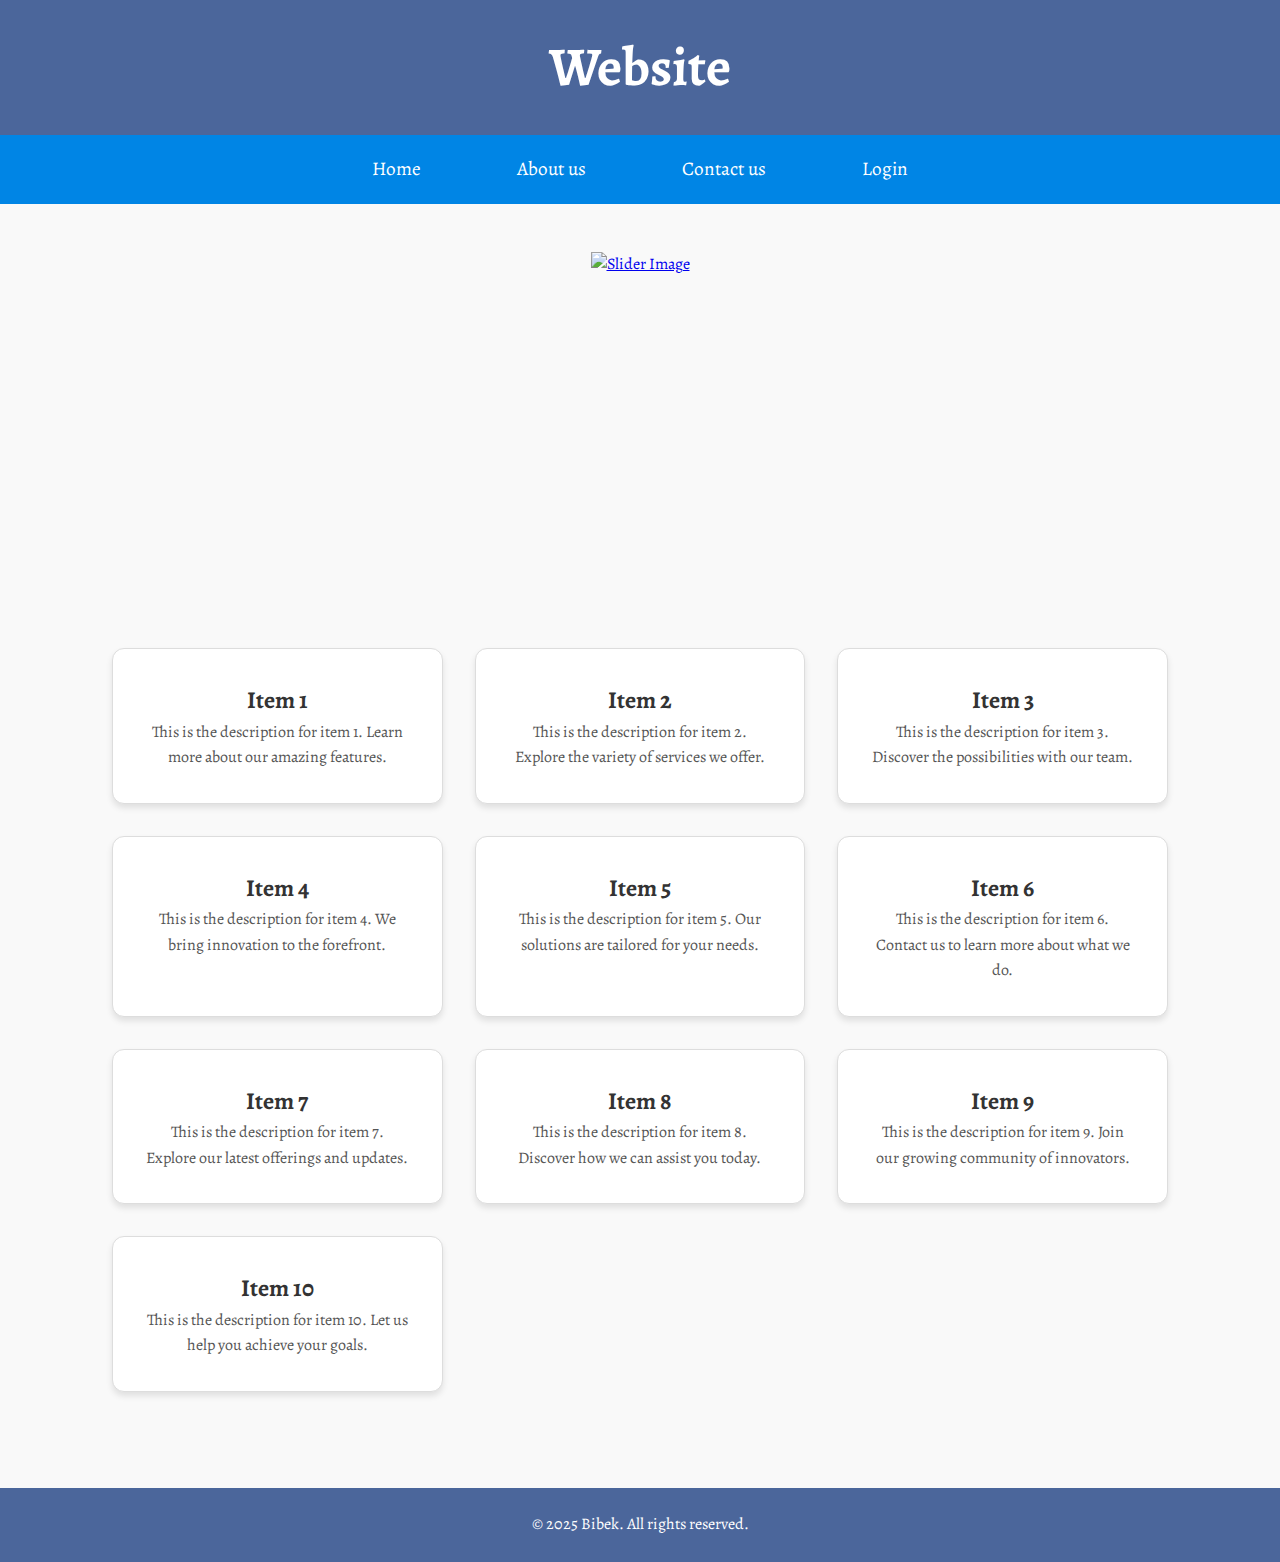
==== index.html @ 6898df06 "assingment completed" ====
<!DOCTYPE html>
<html lang="en">

<head>
    <meta charset="UTF-8">
    <meta name="viewport" content="width=device-width, initial-scale=1.0">
    <title>Website with Navbar, Slider, and Grid</title>
    <link rel="stylesheet" href="./CSS/style.css">
</head>

<body>
    <header>
        <h1>Website</h1>
    </header>

    <nav>
        <ul>
            <li><a href="./index.html">Home</a></li>
            <li><a href="./pages/about-us.html">About us</a></li>
            <li><a href="./pages/contact-us.html">Contact us</a>
            <li><a href="./pages/login-page.html">Login</a></li>
            </li>
        </ul>
    </nav>

    <div class="slider">
        <a href="https://example.com">
            <img src="https://picsum.photos/1600/300" alt="Slider Image">
        </a>
    </div>

    <section class="grid">
        <div class="grid-item">
            <h2>Item 1</h2>
            <p>This is the description for item 1. Learn more about our amazing features.</p>
        </div>
        <div class="grid-item">
            <h2>Item 2</h2>
            <p>This is the description for item 2. Explore the variety of services we offer.</p>
        </div>
        <div class="grid-item">
            <h2>Item 3</h2>
            <p>This is the description for item 3. Discover the possibilities with our team.</p>
        </div>
        <div class="grid-item">
            <h2>Item 4</h2>
            <p>This is the description for item 4. We bring innovation to the forefront.</p>
        </div>
        <div class="grid-item">
            <h2>Item 5</h2>
            <p>This is the description for item 5. Our solutions are tailored for your needs.</p>
        </div>
        <div class="grid-item">
            <h2>Item 6</h2>
            <p>This is the description for item 6. Contact us to learn more about what we do.</p>
        </div>
        <div class="grid-item">
            <h2>Item 7</h2>
            <p>This is the description for item 7. Explore our latest offerings and updates.</p>
        </div>
        <div class="grid-item">
            <h2>Item 8</h2>
            <p>This is the description for item 8. Discover how we can assist you today.</p>
        </div>
        <div class="grid-item">
            <h2>Item 9</h2>
            <p>This is the description for item 9. Join our growing community of innovators.</p>
        </div>
        <div class="grid-item">
            <h2>Item 10</h2>
            <p>This is the description for item 10. Let us help you achieve your goals.</p>
        </div>
    </section>

    <footer>
        <p>&copy; 2025 Bibek. All rights reserved.</p>
    </footer>
</body>

</html>
---- CSS/style.css ----
@import url('https://fonts.googleapis.com/css2?family=Alegreya:ital,wght@0,400..900;1,400..900&family=Dosis:wght@200..800&family=Roboto+Mono:ital,wght@0,372;1,372&display=swap');

* {
    margin: 0;
    padding: 0;
    box-sizing: border-box;
}

body {
    font-family: 'Alegreya', serif;
    line-height: 1.6;
    background-color: #f9f9f9;
    min-height: auto;
}

header,
footer {
    background-color: #4b669b;
    color: white;
    text-align: center;
    padding: 1.5rem 0;
}

header h1 {
    font-size: 3.4rem;
}

nav ul {
    display: flex;
    justify-content: center;
    background-color: #0085e5;
    padding: 1.2rem 0;
    list-style-type: none;
}

li a {
    color: white;
    text-decoration: none;
    font-size: 1.2rem;
    margin: 0 1rem;
    padding: 0.8rem 2rem;
}

nav li a:hover {
    background-color: #005acf;
    border-radius: 10px;
}

.slider {
    display: flex;
    justify-content: center;
    height: 300px;
    width: 100%;
    margin: 3rem 0;
}

.slider img {
    width: auto;
    height: auto;
    mix-blend-mode: normal;
}

.grid {
    display: grid;
    grid-template-columns: repeat(auto-fit, minmax(250px, 1fr));
    gap: 2rem;
    padding: 3rem 2rem;
    margin: 1rem 5rem 3rem 5rem;
}

.grid-item {
    background-color: #ffffff;
    padding: 2rem 2rem;
    text-align: center;
    border: 1px solid #ddd;
    border-radius: 12px;
    box-shadow: 0 4px 6px rgba(0, 0, 0, 0.1);
    transition: transform 0.2s, box-shadow 0.2s;
}

.grid-item:hover {
    transform: translateY(-5px);
    box-shadow: 0 6px 12px rgba(0, 0, 0, 0.2);
}

footer {
    margin-top: auto;
}

h2 {
    margin-top: 0;
    font-size: 1.5rem;
    color: #333;
}

p {
    font-size: 1rem;
    color: #555;
}

footer p {
    color: white;
}

/* about page style begins */

.about-container {
    display: flex;
    align-items: center;
    justify-content: center;
    margin-top: 4rem;
    margin-bottom: 6.65rem;
}

.info-container {
    display: flex;
    align-items: center;
    justify-content: center;
    padding: 4rem;
    max-width: 900px;
    background-color: white;
    box-shadow: 0 4px 8px rgba(0, 0, 0, 0.1);
    border-radius: 8px;
}

.about-image img {
    width: 20rem;
    height: auto;
    border-radius: 15px;
}

.about-content {
    margin-left: 2rem;
    color: #333;
}

.about-content h1 {
    margin: 0;
    font-size: 2rem;
    text-transform: uppercase;
    color: #222;
}

.about-content h2 {
    margin: 0.5rem 0;
    font-size: 1.2rem;
    color: #555;
    font-style: italic;
}

.about-content p {
    margin-top: 1rem;
    font-size: 1rem;
    color: #444;
    text-align: justify;
}

.about-icons {
    display: flex;
    margin: 1rem 0 0 1rem;
    gap: 1rem;
}

.fa-brands {
    font-size: 2rem;
}

/* contact page style begins here */

.contact-container {
    display: flex;
    align-items: center;
    justify-content: center;
    flex-direction: column;
    gap: 2rem;
}

.contact-container .contact-info {
    display: flex;
    align-items: center;
    justify-content: center;
}

.contact-info .box {
    text-align: center;
    vertical-align: center;
    margin: 2rem 1rem 0 1rem;
    padding: 2rem;
    border-radius: 15px;
    background-color: #4ab0e3;
}

.contact-info .box h3,
.contact-info .box p {
    color: white;
}

.contact-container .contact-form {
    background-color: #b3d7f7;
    text-align: center;
    padding: 2rem;
    margin-bottom: 2rem;
    min-width: 25rem;
    border-radius: 15px;
}

.contact-container .contact-form h2 {
    margin-bottom: 1.2rem;
    color: #015288;
}

.contact-container .contact-form form {
    width: 100%;
    display: flex;
    flex-direction: column;
}

.contact-form input,
.contact-form textarea {
    margin-bottom: 0.9rem;
    padding: 0.6rem;
    border: 1px solid lightgray;
    border-radius: 5px;
    outline: none;
    font-size: 1rem;
}

.contact-form textarea {
    resize: none;
    height: 8rem;
    font-size: 1rem;
}

.contact-form button {
    background-color: #002f6c;
    color: white;
    border: none;
    border-radius: 5px;
    padding: 0.6rem;
    cursor: pointer;
    font-size: 1.2rem;
}

.contact-form button:hover {
    background-color: #0051a3;
}
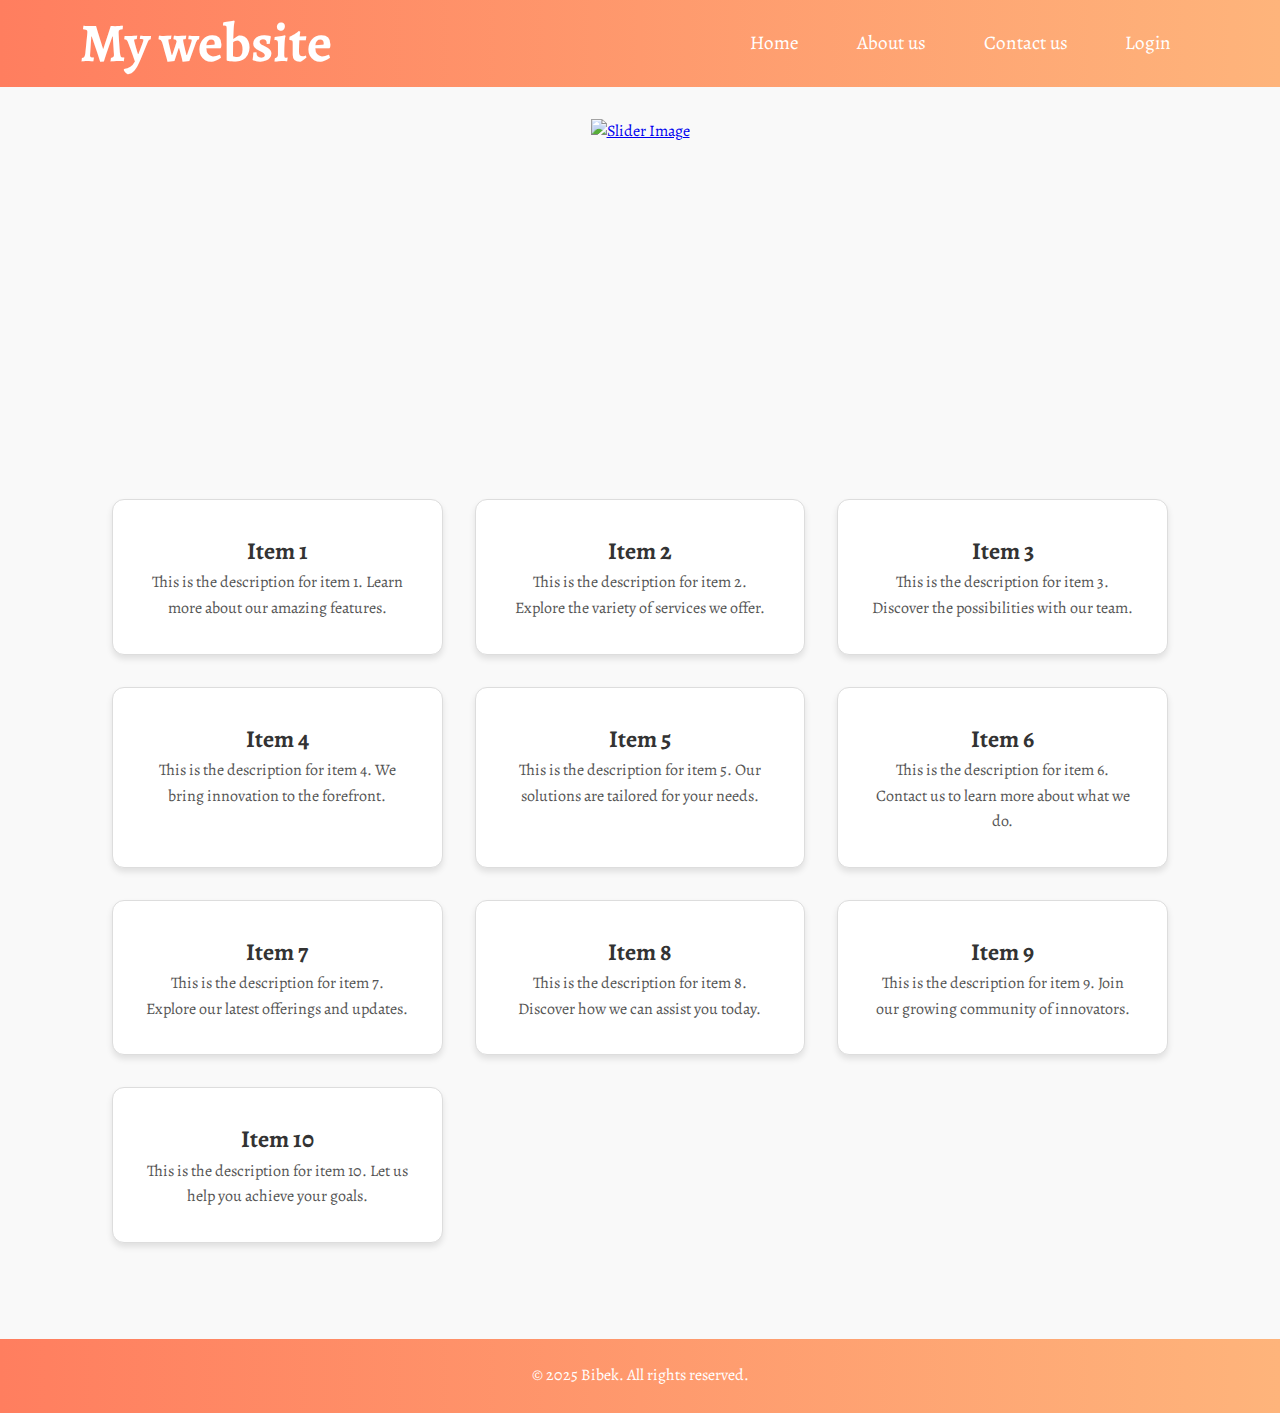
==== commit 578918cf: "some changes from ubuntu" ====
--- a/index.html
+++ b/index.html
@@ -1,80 +1,80 @@
-<!DOCTYPE html>
-<html lang="en">
-
-<head>
-    <meta charset="UTF-8">
-    <meta name="viewport" content="width=device-width, initial-scale=1.0">
-    <title>Website with Navbar, Slider, and Grid</title>
-    <link rel="stylesheet" href="./CSS/style.css">
-</head>
-
-<body>
-    <header>
-        <h1>Website</h1>
-    </header>
-
-    <nav>
-        <ul>
-            <li><a href="./index.html">Home</a></li>
-            <li><a href="./pages/about-us.html">About us</a></li>
-            <li><a href="./pages/contact-us.html">Contact us</a>
-            <li><a href="./pages/login-page.html">Login</a></li>
-            </li>
-        </ul>
-    </nav>
-
-    <div class="slider">
-        <a href="https://example.com">
-            <img src="https://picsum.photos/1600/300" alt="Slider Image">
-        </a>
-    </div>
-
-    <section class="grid">
-        <div class="grid-item">
-            <h2>Item 1</h2>
-            <p>This is the description for item 1. Learn more about our amazing features.</p>
-        </div>
-        <div class="grid-item">
-            <h2>Item 2</h2>
-            <p>This is the description for item 2. Explore the variety of services we offer.</p>
-        </div>
-        <div class="grid-item">
-            <h2>Item 3</h2>
-            <p>This is the description for item 3. Discover the possibilities with our team.</p>
-        </div>
-        <div class="grid-item">
-            <h2>Item 4</h2>
-            <p>This is the description for item 4. We bring innovation to the forefront.</p>
-        </div>
-        <div class="grid-item">
-            <h2>Item 5</h2>
-            <p>This is the description for item 5. Our solutions are tailored for your needs.</p>
-        </div>
-        <div class="grid-item">
-            <h2>Item 6</h2>
-            <p>This is the description for item 6. Contact us to learn more about what we do.</p>
-        </div>
-        <div class="grid-item">
-            <h2>Item 7</h2>
-            <p>This is the description for item 7. Explore our latest offerings and updates.</p>
-        </div>
-        <div class="grid-item">
-            <h2>Item 8</h2>
-            <p>This is the description for item 8. Discover how we can assist you today.</p>
-        </div>
-        <div class="grid-item">
-            <h2>Item 9</h2>
-            <p>This is the description for item 9. Join our growing community of innovators.</p>
-        </div>
-        <div class="grid-item">
-            <h2>Item 10</h2>
-            <p>This is the description for item 10. Let us help you achieve your goals.</p>
-        </div>
-    </section>
-
-    <footer>
-        <p>&copy; 2025 Bibek. All rights reserved.</p>
-    </footer>
-</body>
-
+<!DOCTYPE html>
+<html lang="en">
+
+<head>
+    <meta charset="UTF-8">
+    <meta name="viewport" content="width=device-width, initial-scale=1.0">
+    <title>Website with Navbar, Slider, and Grid</title>
+    <link rel="stylesheet" href="./CSS/style.css">
+</head>
+
+<body>
+    <header>
+        <h1>My website</h1>
+
+        <nav>
+            <ul>
+                <li><a href="./index.html">Home</a></li>
+                <li><a href="./pages/about-us.html">About us</a></li>
+                <li><a href="./pages/contact-us.html">Contact us</a>
+                <li><a href="./pages/login-page.html">Login</a></li>
+                </li>
+            </ul>
+        </nav>
+    </header>
+
+    <div class="slider">
+        <a href="https://example.com">
+            <img src="https://picsum.photos/1600/300" alt="Slider Image">
+        </a>
+    </div>
+
+    <section class="grid">
+        <div class="grid-item">
+            <h2>Item 1</h2>
+            <p>This is the description for item 1. Learn more about our amazing features.</p>
+        </div>
+        <div class="grid-item">
+            <h2>Item 2</h2>
+            <p>This is the description for item 2. Explore the variety of services we offer.</p>
+        </div>
+        <div class="grid-item">
+            <h2>Item 3</h2>
+            <p>This is the description for item 3. Discover the possibilities with our team.</p>
+        </div>
+        <div class="grid-item">
+            <h2>Item 4</h2>
+            <p>This is the description for item 4. We bring innovation to the forefront.</p>
+        </div>
+        <div class="grid-item">
+            <h2>Item 5</h2>
+            <p>This is the description for item 5. Our solutions are tailored for your needs.</p>
+        </div>
+        <div class="grid-item">
+            <h2>Item 6</h2>
+            <p>This is the description for item 6. Contact us to learn more about what we do.</p>
+        </div>
+        <div class="grid-item">
+            <h2>Item 7</h2>
+            <p>This is the description for item 7. Explore our latest offerings and updates.</p>
+        </div>
+        <div class="grid-item">
+            <h2>Item 8</h2>
+            <p>This is the description for item 8. Discover how we can assist you today.</p>
+        </div>
+        <div class="grid-item">
+            <h2>Item 9</h2>
+            <p>This is the description for item 9. Join our growing community of innovators.</p>
+        </div>
+        <div class="grid-item">
+            <h2>Item 10</h2>
+            <p>This is the description for item 10. Let us help you achieve your goals.</p>
+        </div>
+    </section>
+
+    <footer>
+        <p>&copy; 2025 Bibek. All rights reserved.</p>
+    </footer>
+</body>
+
 </html>--- a/CSS/style.css
+++ b/CSS/style.css
@@ -1,246 +1,253 @@
-@import url('https://fonts.googleapis.com/css2?family=Alegreya:ital,wght@0,400..900;1,400..900&family=Dosis:wght@200..800&family=Roboto+Mono:ital,wght@0,372;1,372&display=swap');
-
-* {
-    margin: 0;
-    padding: 0;
-    box-sizing: border-box;
-}
-
-body {
-    font-family: 'Alegreya', serif;
-    line-height: 1.6;
-    background-color: #f9f9f9;
-    min-height: auto;
-}
-
-header,
-footer {
-    background-color: #4b669b;
-    color: white;
-    text-align: center;
-    padding: 1.5rem 0;
-}
-
-header h1 {
-    font-size: 3.4rem;
-}
-
-nav ul {
-    display: flex;
-    justify-content: center;
-    background-color: #0085e5;
-    padding: 1.2rem 0;
-    list-style-type: none;
-}
-
-li a {
-    color: white;
-    text-decoration: none;
-    font-size: 1.2rem;
-    margin: 0 1rem;
-    padding: 0.8rem 2rem;
-}
-
-nav li a:hover {
-    background-color: #005acf;
-    border-radius: 10px;
-}
-
-.slider {
-    display: flex;
-    justify-content: center;
-    height: 300px;
-    width: 100%;
-    margin: 3rem 0;
-}
-
-.slider img {
-    width: auto;
-    height: auto;
-    mix-blend-mode: normal;
-}
-
-.grid {
-    display: grid;
-    grid-template-columns: repeat(auto-fit, minmax(250px, 1fr));
-    gap: 2rem;
-    padding: 3rem 2rem;
-    margin: 1rem 5rem 3rem 5rem;
-}
-
-.grid-item {
-    background-color: #ffffff;
-    padding: 2rem 2rem;
-    text-align: center;
-    border: 1px solid #ddd;
-    border-radius: 12px;
-    box-shadow: 0 4px 6px rgba(0, 0, 0, 0.1);
-    transition: transform 0.2s, box-shadow 0.2s;
-}
-
-.grid-item:hover {
-    transform: translateY(-5px);
-    box-shadow: 0 6px 12px rgba(0, 0, 0, 0.2);
-}
-
-footer {
-    margin-top: auto;
-}
-
-h2 {
-    margin-top: 0;
-    font-size: 1.5rem;
-    color: #333;
-}
-
-p {
-    font-size: 1rem;
-    color: #555;
-}
-
-footer p {
-    color: white;
-}
-
-/* about page style begins */
-
-.about-container {
-    display: flex;
-    align-items: center;
-    justify-content: center;
-    margin-top: 4rem;
-    margin-bottom: 6.65rem;
-}
-
-.info-container {
-    display: flex;
-    align-items: center;
-    justify-content: center;
-    padding: 4rem;
-    max-width: 900px;
-    background-color: white;
-    box-shadow: 0 4px 8px rgba(0, 0, 0, 0.1);
-    border-radius: 8px;
-}
-
-.about-image img {
-    width: 20rem;
-    height: auto;
-    border-radius: 15px;
-}
-
-.about-content {
-    margin-left: 2rem;
-    color: #333;
-}
-
-.about-content h1 {
-    margin: 0;
-    font-size: 2rem;
-    text-transform: uppercase;
-    color: #222;
-}
-
-.about-content h2 {
-    margin: 0.5rem 0;
-    font-size: 1.2rem;
-    color: #555;
-    font-style: italic;
-}
-
-.about-content p {
-    margin-top: 1rem;
-    font-size: 1rem;
-    color: #444;
-    text-align: justify;
-}
-
-.about-icons {
-    display: flex;
-    margin: 1rem 0 0 1rem;
-    gap: 1rem;
-}
-
-.fa-brands {
-    font-size: 2rem;
-}
-
-/* contact page style begins here */
-
-.contact-container {
-    display: flex;
-    align-items: center;
-    justify-content: center;
-    flex-direction: column;
-    gap: 2rem;
-}
-
-.contact-container .contact-info {
-    display: flex;
-    align-items: center;
-    justify-content: center;
-}
-
-.contact-info .box {
-    text-align: center;
-    vertical-align: center;
-    margin: 2rem 1rem 0 1rem;
-    padding: 2rem;
-    border-radius: 15px;
-    background-color: #4ab0e3;
-}
-
-.contact-info .box h3,
-.contact-info .box p {
-    color: white;
-}
-
-.contact-container .contact-form {
-    background-color: #b3d7f7;
-    text-align: center;
-    padding: 2rem;
-    margin-bottom: 2rem;
-    min-width: 25rem;
-    border-radius: 15px;
-}
-
-.contact-container .contact-form h2 {
-    margin-bottom: 1.2rem;
-    color: #015288;
-}
-
-.contact-container .contact-form form {
-    width: 100%;
-    display: flex;
-    flex-direction: column;
-}
-
-.contact-form input,
-.contact-form textarea {
-    margin-bottom: 0.9rem;
-    padding: 0.6rem;
-    border: 1px solid lightgray;
-    border-radius: 5px;
-    outline: none;
-    font-size: 1rem;
-}
-
-.contact-form textarea {
-    resize: none;
-    height: 8rem;
-    font-size: 1rem;
-}
-
-.contact-form button {
-    background-color: #002f6c;
-    color: white;
-    border: none;
-    border-radius: 5px;
-    padding: 0.6rem;
-    cursor: pointer;
-    font-size: 1.2rem;
-}
-
-.contact-form button:hover {
-    background-color: #0051a3;
+@import url('https://fonts.googleapis.com/css2?family=Alegreya:ital,wght@0,400..900;1,400..900&family=Dosis:wght@200..800&family=Roboto+Mono:ital,wght@0,372;1,372&display=swap');
+
+* {
+    margin: 0;
+    padding: 0;
+    box-sizing: border-box;
+}
+
+body {
+    font-family: 'Alegreya', serif;
+    line-height: 1.6;
+    background-color: #f9f9f9;
+    min-height: auto;
+}
+
+header,
+footer {
+    background: linear-gradient(90deg, #ff7e5f, #feb47b);
+    color: white;
+    text-align: center;
+    padding: 1.5rem 0;
+}
+
+header h1 {
+    font-size: 3.4rem;
+}
+
+header{
+    display: flex;
+    align-items: center;
+    justify-content: space-between;
+    padding: 0 5rem;
+}
+
+nav ul {
+    display: flex;
+    justify-content: center;
+    padding: 1.2rem 0;
+    list-style-type: none;
+}
+
+li a {
+    color: white;
+    text-decoration: none;
+    font-size: 1.2rem;
+    margin: 0 0.8rem;
+    padding: 0.8rem 1rem;
+}
+
+nav li a:hover {
+    background-color: #ff8349;
+    border-radius: 10px;
+}
+
+.slider {
+    display: flex;
+    justify-content: center;
+    height: 300px;
+    width: 100%;
+    margin: 2rem 0;
+}
+
+.slider img {
+    width: auto;
+    height: auto;
+    mix-blend-mode: normal;
+}
+
+.grid {
+    display: grid;
+    grid-template-columns: repeat(auto-fit, minmax(250px, 1fr));
+    gap: 2rem;
+    padding: 3rem 2rem;
+    margin: 0rem 5rem 3rem 5rem;
+}
+
+.grid-item {
+    background-color: #ffffff;
+    padding: 2rem 2rem;
+    text-align: center;
+    border: 1px solid #ddd;
+    border-radius: 12px;
+    box-shadow: 0 4px 6px rgba(0, 0, 0, 0.1);
+    transition: transform 0.2s, box-shadow 0.2s;
+}
+
+.grid-item:hover {
+    transform: translateY(-0.5rem);
+    box-shadow: 0 6px 12px rgba(0, 0, 0, 0.2);
+}
+
+footer {
+    margin-top: auto;
+}
+
+h2 {
+    margin-top: 0;
+    font-size: 1.5rem;
+    color: #333;
+}
+
+p {
+    font-size: 1rem;
+    color: #555;
+}
+
+footer p {
+    color: white;
+}
+
+/* about page style begins */
+
+.about-container {
+    display: flex;
+    align-items: center;
+    justify-content: center;
+    margin: 2.5rem 0;
+
+}
+
+.info-container {
+    display: flex;
+    align-items: center;
+    justify-content: center;
+    padding: 4rem;
+    max-width: 900px;
+    background-color: white;
+    box-shadow: 0 4px 8px rgba(0, 0, 0, 0.2);
+    border-radius: 8px;
+}
+
+.about-image img {
+    width: 20rem;
+    height: auto;
+    border-radius: 15px;
+}
+
+.about-content {
+    margin-left: 2rem;
+    color: #333;
+}
+
+.about-content h1 {
+    margin: 0;
+    font-size: 2rem;
+    text-transform: uppercase;
+    color: #222;
+}
+
+.about-content h2 {
+    margin: 0.5rem 0;
+    font-size: 1.2rem;
+    color: #555;
+    font-style: italic;
+}
+
+.about-content p {
+    margin-top: 1rem;
+    font-size: 1rem;
+    color: #444;
+    text-align: justify;
+}
+
+.about-icons {
+    display: flex;
+    margin: 1rem 0 0 1rem;
+    gap: 1rem;
+}
+
+.fa-brands {
+    font-size: 2rem;
+    color: #ff4e50;
+}
+
+/* contact page style begins here */
+
+.contact-container {
+    display: flex;
+    align-items: center;
+    justify-content: center;
+    flex-direction: column;
+    gap: 2rem;
+}
+
+.contact-container .contact-info {
+    display: flex;
+    align-items: center;
+    justify-content: center;
+}
+
+.contact-info .box {
+    text-align: center;
+    vertical-align: center;
+    margin: 1rem 1rem 0 1rem;
+    padding: 2rem;
+    border-radius: 15px;
+    background-color: #ff4e50;
+}
+
+.contact-info .box h3,
+.contact-info .box p {
+    color: white;
+}
+
+.contact-container .contact-form {
+    background-color: #ff7b63;
+    text-align: center;
+    padding: 2rem;
+    margin-bottom: 2rem;
+    min-width: 25rem;
+    border-radius: 15px;
+}
+
+.contact-container .contact-form h2 {
+    margin-bottom: 1.2rem;
+    color: #2a2a72;
+}
+
+.contact-container .contact-form form {
+    width: 100%;
+    display: flex;
+    flex-direction: column;
+}
+
+.contact-form input,
+.contact-form textarea {
+    margin-bottom: 0.9rem;
+    padding: 0.6rem;
+    border: 1px solid lightgray;
+    border-radius: 5px;
+    outline: none;
+    font-size: 1rem;
+}
+
+.contact-form textarea {
+    resize: none;
+    height: 8rem;
+    font-size: 1rem;
+}
+
+.contact-form button {
+    background-color: #e61a1d;
+    color: white;
+    border: none;
+    border-radius: 5px;
+    padding: 0.6rem;
+    cursor: pointer;
+    font-size: 1.2rem;
+}
+
+.contact-form button:hover {
+    background-color: #fe3235;
 }